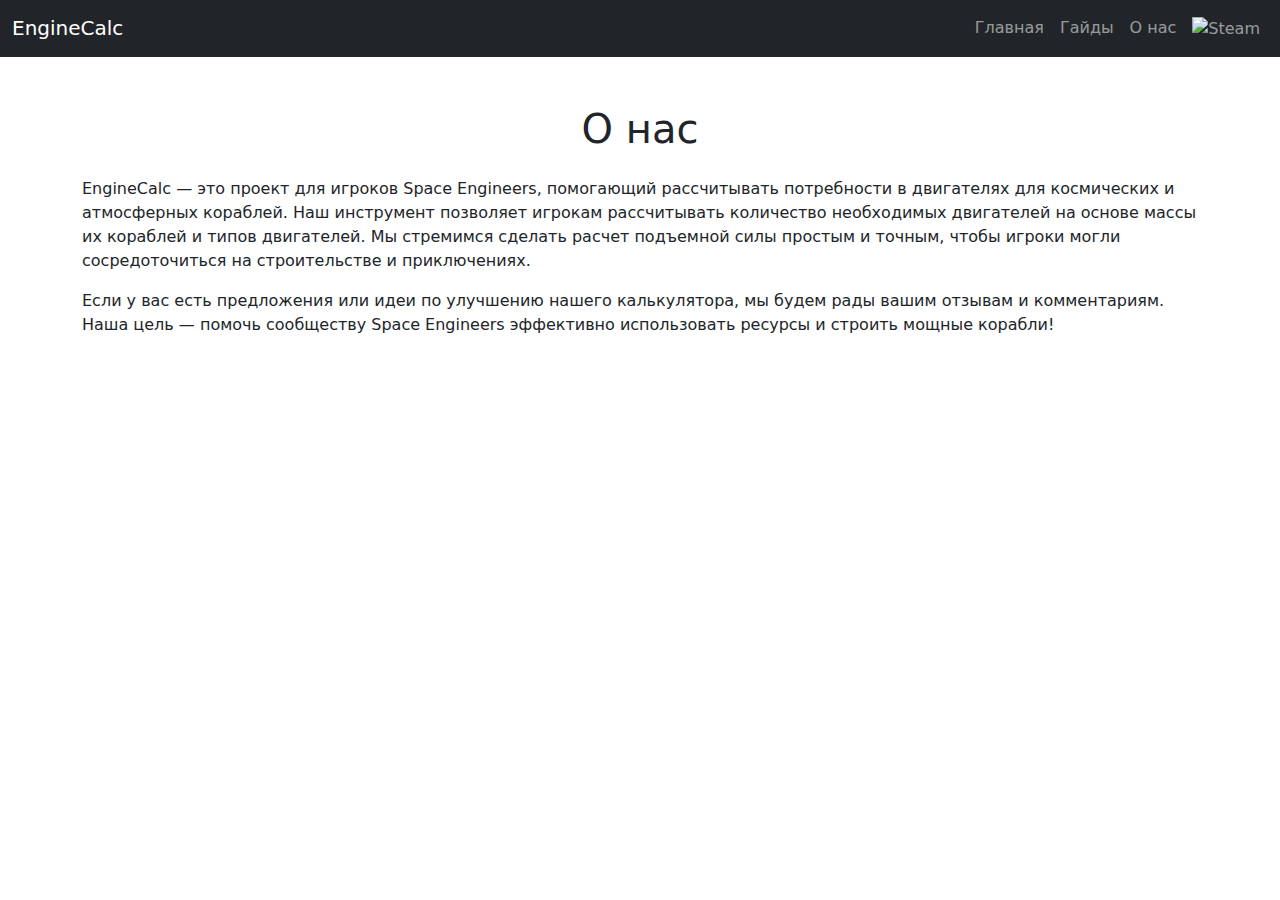
==== about.html @ 71aaafb0 "added about, tutorial.html, header.html" ====
<!DOCTYPE html>
<html lang="en">
<head>
  <meta charset="UTF-8">
  <meta name="viewport" content="width=device-width, initial-scale=1.0">
  <title>О нас</title>
  <link href="https://cdn.jsdelivr.net/npm/bootstrap@5.3.0/dist/css/bootstrap.min.css" rel="stylesheet">
</head>
<body>
<!-- Контейнер для шапки -->
<div id="header"></div>

<!-- Основное содержимое страницы -->
<div class="container mt-5">
  <h1 class="text-center mb-4">О нас</h1>
  <p>EngineCalc — это проект для игроков Space Engineers, помогающий рассчитывать потребности в двигателях для космических и атмосферных кораблей. Наш инструмент позволяет игрокам рассчитывать количество необходимых двигателей на основе массы их кораблей и типов двигателей. Мы стремимся сделать расчет подъемной силы простым и точным, чтобы игроки могли сосредоточиться на строительстве и приключениях.</p>
  <p>Если у вас есть предложения или идеи по улучшению нашего калькулятора, мы будем рады вашим отзывам и комментариям. Наша цель — помочь сообществу Space Engineers эффективно использовать ресурсы и строить мощные корабли!</p>
</div>

<!-- Подключение Bootstrap и JavaScript для загрузки шапки -->
<script src="https://cdn.jsdelivr.net/npm/bootstrap@5.3.0/dist/js/bootstrap.bundle.min.js"></script>
<script src="scripts.js"></script>
</body>
</html>
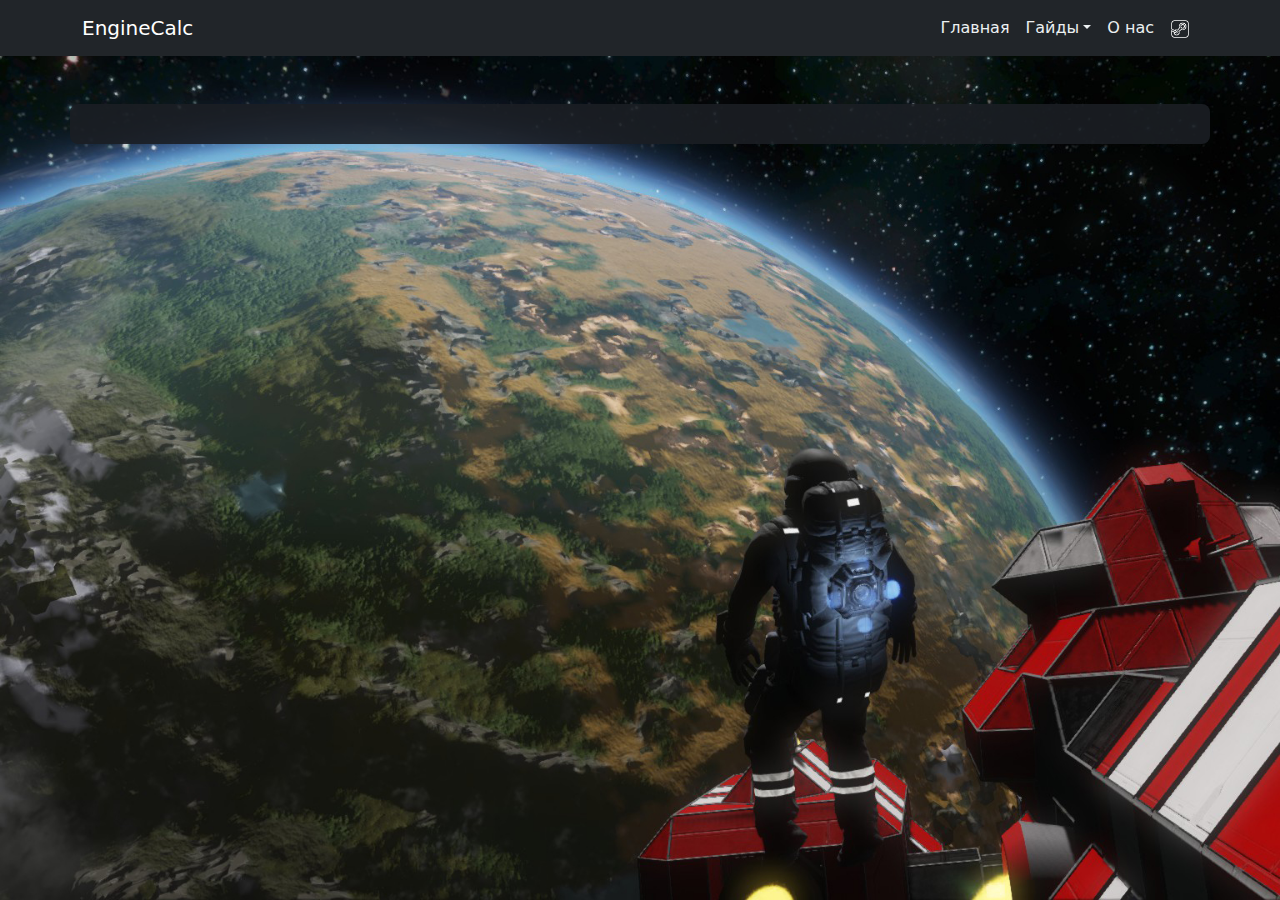
==== commit b579bc15: "edited calc code, added thruster info, pngs (not all), added tutorial info" ====
--- a/about.html
+++ b/about.html
@@ -3,22 +3,27 @@
 <head>
   <meta charset="UTF-8">
   <meta name="viewport" content="width=device-width, initial-scale=1.0">
-  <title>О нас</title>
+  <title>Название страницы</title>
   <link href="https://cdn.jsdelivr.net/npm/bootstrap@5.3.0/dist/css/bootstrap.min.css" rel="stylesheet">
+  <link rel="stylesheet" href="styles.css">
 </head>
 <body>
 <!-- Контейнер для шапки -->
 <div id="header"></div>
 
-<!-- Основное содержимое страницы -->
-<div class="container mt-5">
-  <h1 class="text-center mb-4">О нас</h1>
-  <p>EngineCalc — это проект для игроков Space Engineers, помогающий рассчитывать потребности в двигателях для космических и атмосферных кораблей. Наш инструмент позволяет игрокам рассчитывать количество необходимых двигателей на основе массы их кораблей и типов двигателей. Мы стремимся сделать расчет подъемной силы простым и точным, чтобы игроки могли сосредоточиться на строительстве и приключениях.</p>
-  <p>Если у вас есть предложения или идеи по улучшению нашего калькулятора, мы будем рады вашим отзывам и комментариям. Наша цель — помочь сообществу Space Engineers эффективно использовать ресурсы и строить мощные корабли!</p>
+<!-- Основной контент страницы -->
+<div class="container mt-5 content-background">
+  <!-- Здесь основное содержание страницы -->
 </div>
 
-<!-- Подключение Bootstrap и JavaScript для загрузки шапки -->
+<!-- Подключение Bootstrap и JavaScript -->
 <script src="https://cdn.jsdelivr.net/npm/bootstrap@5.3.0/dist/js/bootstrap.bundle.min.js"></script>
-<script src="scripts.js"></script>
+<script>
+  // Загрузка шапки
+  fetch('header.html')
+          .then(response => response.text())
+          .then(data => document.getElementById('header').innerHTML = data)
+          .catch(error => console.error('Ошибка загрузки шапки:', error));
+</script>
 </body>
 </html>
--- a/styles.css
+++ b/styles.css
@@ -0,0 +1,76 @@
+/* Подключение анимаций Animate.css */
+@import url("https://cdnjs.cloudflare.com/ajax/libs/animate.css/4.1.1/animate.min.css");
+
+body {
+    background-image: url('images/background.png'); /* Путь к вашему PNG-фону */
+    background-size: cover;
+    background-attachment: fixed;
+    color: white; /* Цвет текста по умолчанию */
+}
+
+/* Фон основного контейнера с содержанием */
+.content-background {
+    background-color: #1b1e23; /* Основной цвет */
+    opacity: 0.9; /* Полупрозрачный эффект */
+    padding: 20px;
+    border-radius: 8px;
+}
+
+button, .btn-primary {
+    background-color: #3a506b; /* Цвет кнопок */
+    color: #ffffff;
+    border: none;
+    border-radius: 4px;
+    transition: 0.3s;
+}
+
+button:hover, .btn-primary:hover {
+    background-color: #5bc0be; /* Подсветка при наведении */
+    color: #ffffff;
+}
+
+.card {
+    background-color: #2c3e50;
+    border: none;
+    color: #ecf0f1;
+    opacity: 1;
+}
+
+.card-title {
+    font-weight: bold;
+}
+
+.card-body p, .card-body h5 {
+    color: #ecf0f1;
+}
+
+h1, h2, h3 {
+    color: #5bc0be;
+}
+
+/* Стиль для выпадающего списка */
+.navbar-nav .nav-link {
+    color: #ecf0f1;
+}
+
+.navbar-nav .nav-link:hover {
+    color: #5bc0be;
+}
+
+/* Добавьте стили для шахматного расположения и анимаций */
+.engine-info {
+    display: flex;
+    align-items: stretch;
+}
+/* Шахматное расположение */
+.engine-info-left .card {
+    flex-direction: row;
+}
+.engine-info-right .card {
+    flex-direction: row-reverse;
+}
+.card-img-top {
+    width: 100%;
+    height: auto;
+    object-fit: cover;
+}
